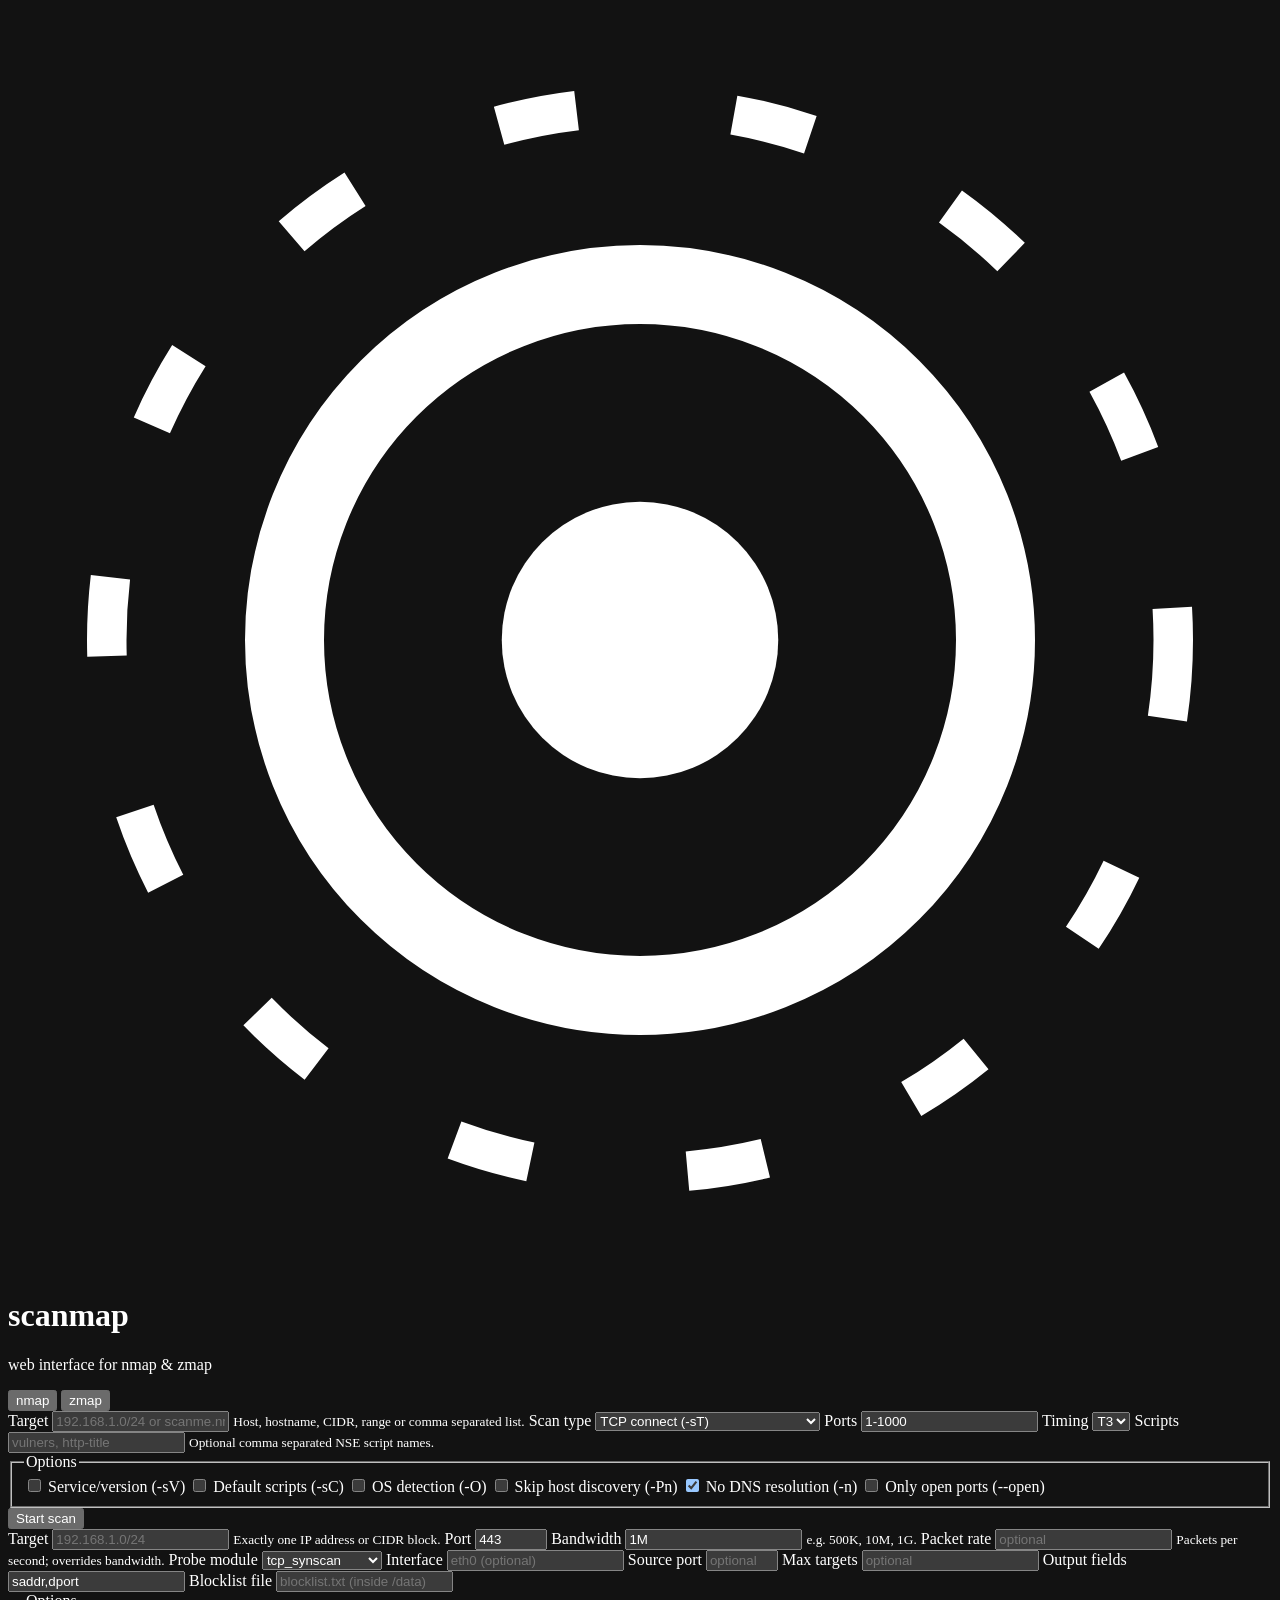
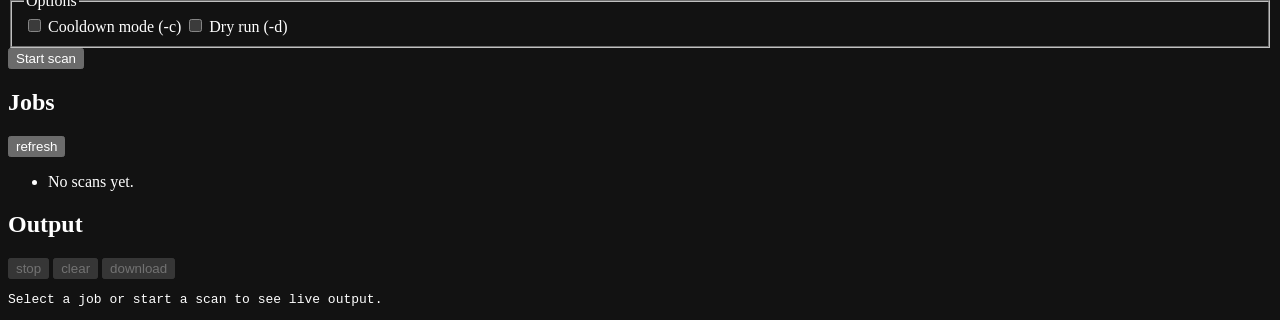
==== app/static/index.html @ cc24b5d7 "feat: scanmap web interface for nmap and zmap Containerised web UI with one form per scanner, live j" ====
<!doctype html>
<html lang="en">
  <head>
    <meta charset="utf-8" />
    <meta name="viewport" content="width=device-width, initial-scale=1" />
    <meta name="color-scheme" content="dark" />
    <title>scanmap — nmap + zmap</title>
    <link rel="stylesheet" href="/static/style.css" />
    <link rel="icon" href="data:image/svg+xml,%3Csvg xmlns='http://www.w3.org/2000/svg' viewBox='0 0 64 64'%3E%3Crect width='64' height='64' rx='14' fill='%230b1220'/%3E%3Ccircle cx='32' cy='32' r='18' fill='none' stroke='%2337d6a8' stroke-width='4'/%3E%3Ccircle cx='32' cy='32' r='7' fill='%2337d6a8'/%3E%3Ccircle cx='32' cy='32' r='27' fill='none' stroke='%2337d6a8' stroke-width='2' stroke-dasharray='4 8'/%3E%3C/svg%3E" />
  </head>
  <body>
    <header class="topbar">
      <div class="brand">
        <svg class="logo" viewBox="0 0 64 64" aria-hidden="true">
          <circle cx="32" cy="32" r="18" fill="none" stroke="currentColor" stroke-width="4" />
          <circle cx="32" cy="32" r="7" fill="currentColor" />
          <circle cx="32" cy="32" r="27" fill="none" stroke="currentColor" stroke-width="2" stroke-dasharray="4 8" />
        </svg>
        <div>
          <h1>scanmap</h1>
          <p>web interface for nmap &amp; zmap</p>
        </div>
      </div>
      <div class="tools" id="tools" aria-live="polite"></div>
    </header>

    <main>
      <section class="panel form-panel">
        <div class="tabs" role="tablist" aria-label="Scanner">
          <button class="tab is-active" data-scanner="nmap" role="tab" aria-selected="true">nmap</button>
          <button class="tab" data-scanner="zmap" role="tab" aria-selected="false">zmap</button>
          <span class="tab-hint" id="tab-hint"></span>
        </div>

        <form id="nmap-form" data-scanner="nmap" autocomplete="off">
          <label class="field full">
            <span>Target</span>
            <input name="target" placeholder="192.168.1.0/24 or scanme.nmap.org" required />
            <small>Host, hostname, CIDR, range or comma separated list.</small>
          </label>

          <label class="field">
            <span>Scan type</span>
            <select name="scan">
              <option value="connect">TCP connect (-sT)</option>
              <option value="syn">TCP SYN (-sS, needs NET_RAW)</option>
              <option value="udp">UDP (-sU)</option>
              <option value="ping">Ping sweep (-sn)</option>
            </select>
          </label>

          <label class="field">
            <span>Ports</span>
            <input name="ports" value="1-1000" placeholder="22,80,443 or 1-1000" />
          </label>

          <label class="field">
            <span>Timing</span>
            <select name="timing">
              <option>T0</option>
              <option>T1</option>
              <option>T2</option>
              <option selected>T3</option>
              <option>T4</option>
              <option>T5</option>
            </select>
          </label>

          <label class="field">
            <span>Scripts</span>
            <input name="scripts" placeholder="vulners, http-title" />
            <small>Optional comma separated NSE script names.</small>
          </label>

          <fieldset class="field full">
            <legend>Options</legend>
            <div class="checks">
              <label><input type="checkbox" name="service_detection" /> Service/version (-sV)</label>
              <label><input type="checkbox" name="default_scripts" /> Default scripts (-sC)</label>
              <label><input type="checkbox" name="os_detection" /> OS detection (-O)</label>
              <label><input type="checkbox" name="no_ping" /> Skip host discovery (-Pn)</label>
              <label><input type="checkbox" name="no_dns" checked /> No DNS resolution (-n)</label>
              <label><input type="checkbox" name="open_only" /> Only open ports (--open)</label>
            </div>
          </fieldset>

          <div class="actions full">
            <button type="submit" class="primary">Start scan</button>
            <code class="preview" id="nmap-preview"></code>
          </div>
        </form>

        <form id="zmap-form" data-scanner="zmap" class="hidden" autocomplete="off">
          <label class="field full">
            <span>Target</span>
            <input name="target" placeholder="192.168.1.0/24" required />
            <small>Exactly one IP address or CIDR block.</small>
          </label>

          <label class="field">
            <span>Port</span>
            <input name="port" type="number" min="1" max="65535" value="443" />
          </label>

          <label class="field">
            <span>Bandwidth</span>
            <input name="bandwidth" value="1M" placeholder="1M" />
            <small>e.g. 500K, 10M, 1G.</small>
          </label>

          <label class="field">
            <span>Packet rate</span>
            <input name="rate" type="number" min="1" placeholder="optional" />
            <small>Packets per second; overrides bandwidth.</small>
          </label>

          <label class="field">
            <span>Probe module</span>
            <select name="probe_module">
              <option value="tcp_synscan">tcp_synscan</option>
              <option value="tcp_ackscan">tcp_ackscan</option>
              <option value="icmp_echoscan">icmp_echoscan</option>
              <option value="icmp_echo_time">icmp_echo_time</option>
            </select>
          </label>

          <label class="field">
            <span>Interface</span>
            <input name="interface" placeholder="eth0 (optional)" />
          </label>

          <label class="field">
            <span>Source port</span>
            <input name="source_port" type="number" min="1" max="65535" placeholder="optional" />
          </label>

          <label class="field">
            <span>Max targets</span>
            <input name="max_targets" type="number" min="1" placeholder="optional" />
          </label>

          <label class="field">
            <span>Output fields</span>
            <input name="output_fields" value="saddr,dport" />
          </label>

          <label class="field">
            <span>Blocklist file</span>
            <input name="blocklist" placeholder="blocklist.txt (inside /data)" />
          </label>

          <fieldset class="field full">
            <legend>Options</legend>
            <div class="checks">
              <label><input type="checkbox" name="cooldown" /> Cooldown mode (-c)</label>
              <label><input type="checkbox" name="dry_run" /> Dry run (-d)</label>
            </div>
          </fieldset>

          <div class="actions full">
            <button type="submit" class="primary">Start scan</button>
            <code class="preview" id="zmap-preview"></code>
          </div>
        </form>
      </section>

      <section class="panel jobs-panel">
        <div class="panel-head">
          <h2>Jobs</h2>
          <button type="button" class="ghost" id="refresh-jobs">refresh</button>
        </div>
        <ul class="job-list" id="job-list">
          <li class="empty">No scans yet.</li>
        </ul>
      </section>

      <section class="panel console-panel">
        <div class="panel-head">
          <h2>Output <span class="job-ref" id="job-ref"></span></h2>
          <div class="console-actions">
            <span class="counter" id="host-counter"></span>
            <button type="button" class="ghost" id="cancel-job" disabled>stop</button>
            <button type="button" class="ghost" id="clear-job" disabled>clear</button>
            <button type="button" class="ghost" id="download-log" disabled>download</button>
          </div>
        </div>
        <pre class="console" id="console" aria-live="polite">Select a job or start a scan to see live output.</pre>
      </section>
    </main>

    <script src="/static/app.js"></script>
  </body>
</html>
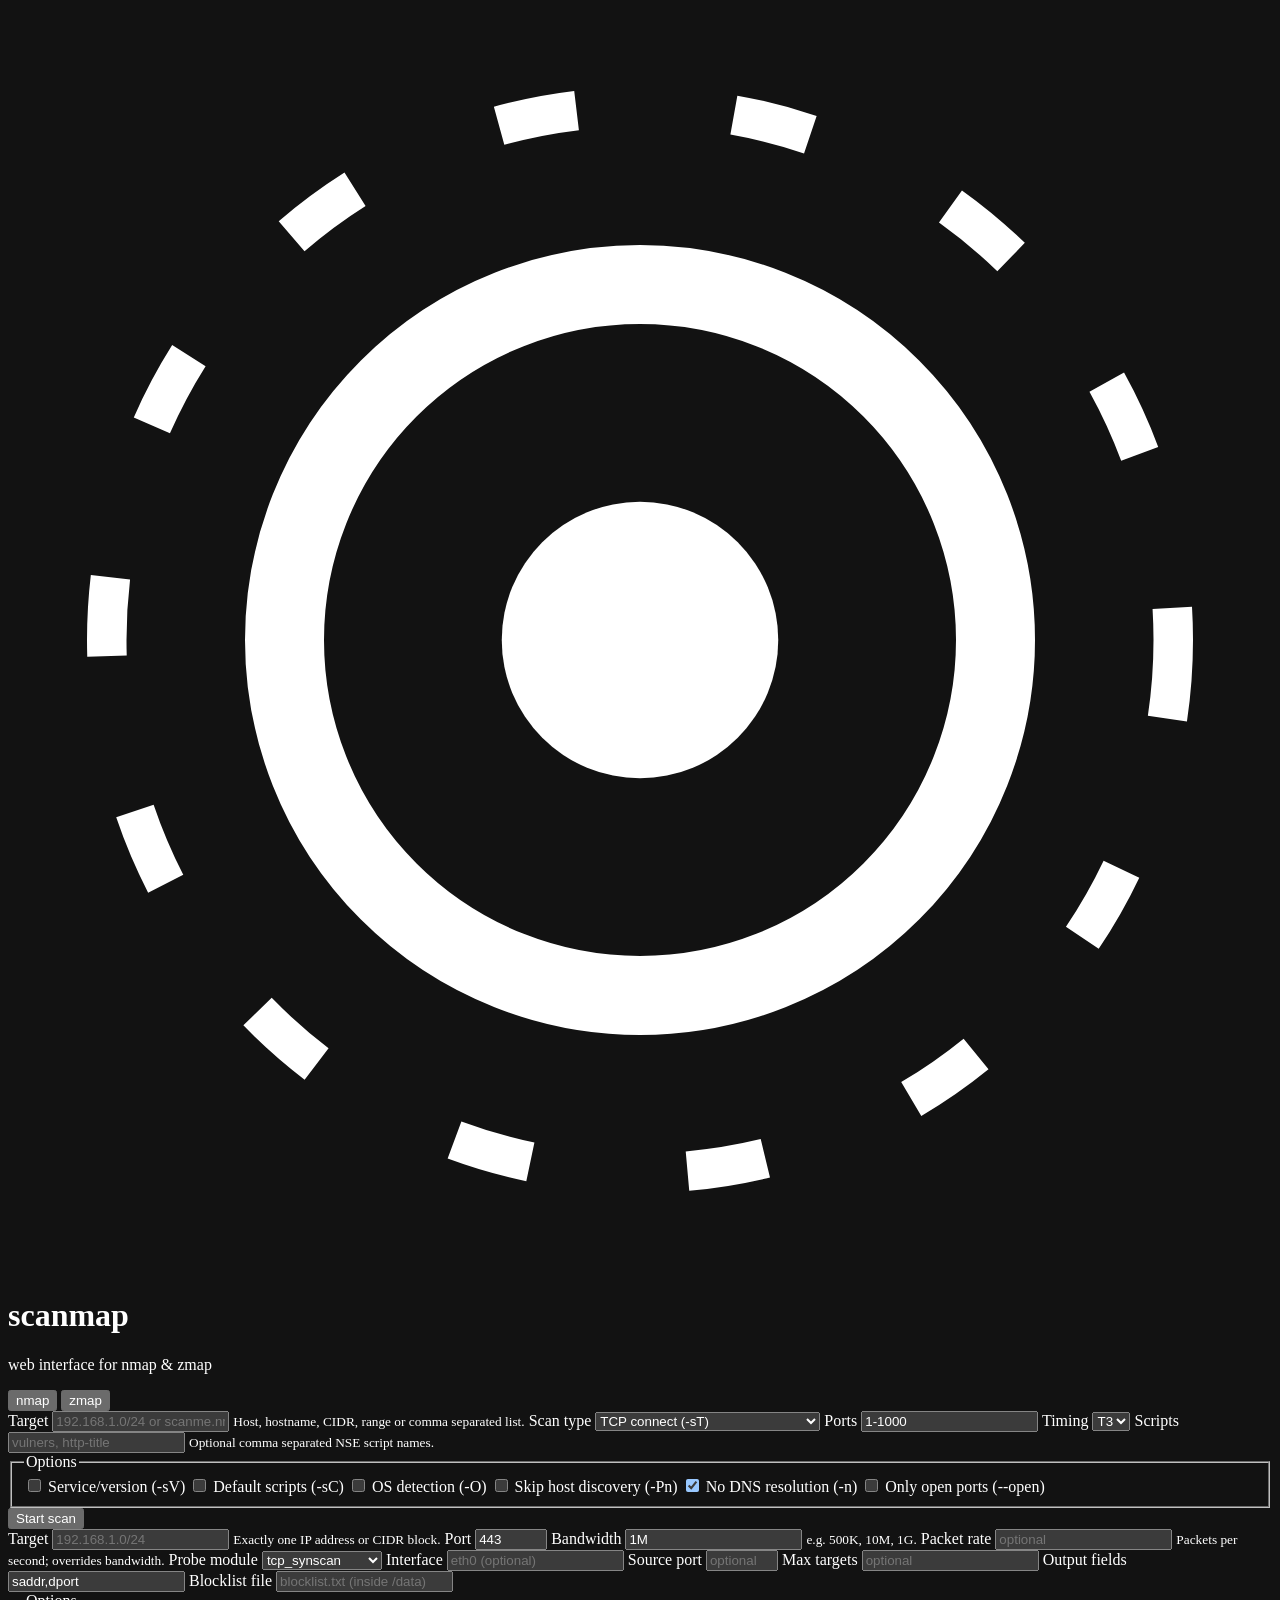
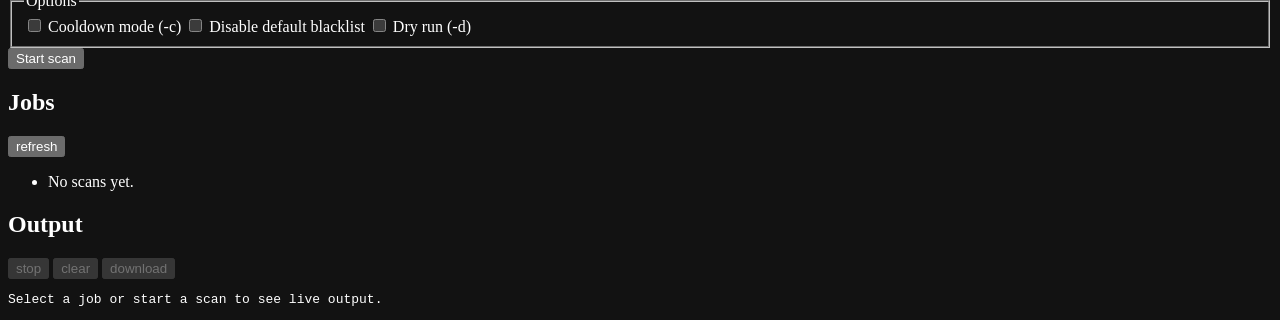
==== commit b6dfd0a6: "feat: option to disable zmap default blacklist" ====
--- a/app/static/index.html
+++ b/app/static/index.html
@@ -153,6 +153,7 @@
             <legend>Options</legend>
             <div class="checks">
               <label><input type="checkbox" name="cooldown" /> Cooldown mode (-c)</label>
+              <label><input type="checkbox" name="disable_default_blacklist" /> Disable default blacklist</label>
               <label><input type="checkbox" name="dry_run" /> Dry run (-d)</label>
             </div>
           </fieldset>
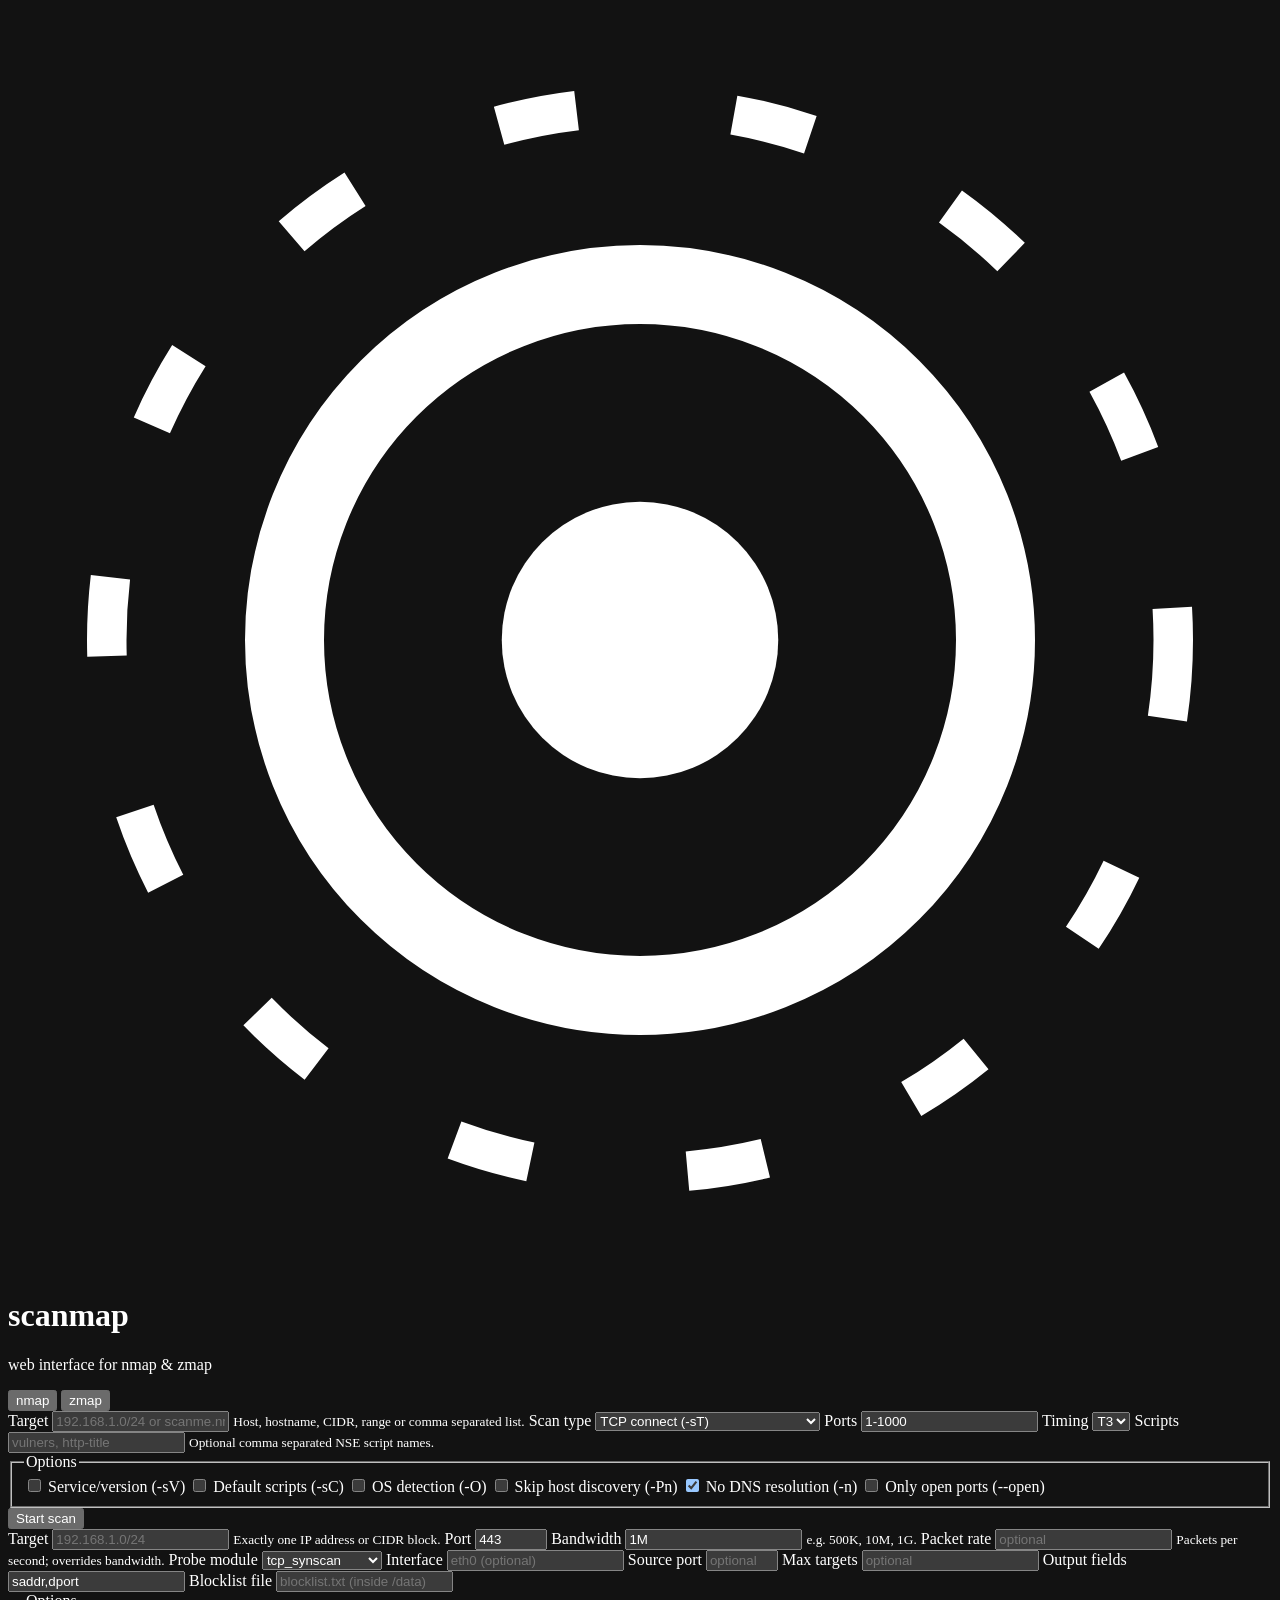
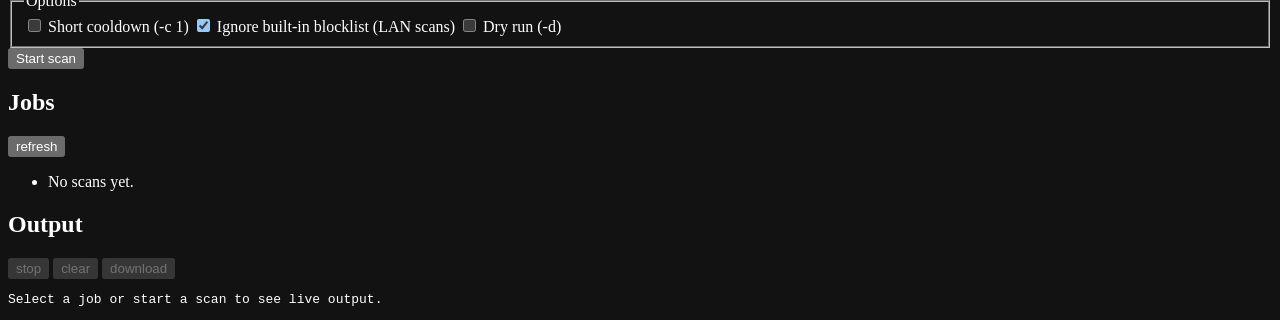
==== commit 66b76b18: "fix(zmap): make results visible and stop the blocklist from swallowing scans - write results to stdo" ====
--- a/app/static/index.html
+++ b/app/static/index.html
@@ -152,8 +152,8 @@
           <fieldset class="field full">
             <legend>Options</legend>
             <div class="checks">
-              <label><input type="checkbox" name="cooldown" /> Cooldown mode (-c)</label>
-              <label><input type="checkbox" name="disable_default_blacklist" /> Disable default blacklist</label>
+              <label><input type="checkbox" name="cooldown" /> Short cooldown (-c 1)</label>
+              <label><input type="checkbox" name="disable_default_blacklist" checked /> Ignore built-in blocklist (LAN scans)</label>
               <label><input type="checkbox" name="dry_run" /> Dry run (-d)</label>
             </div>
           </fieldset>
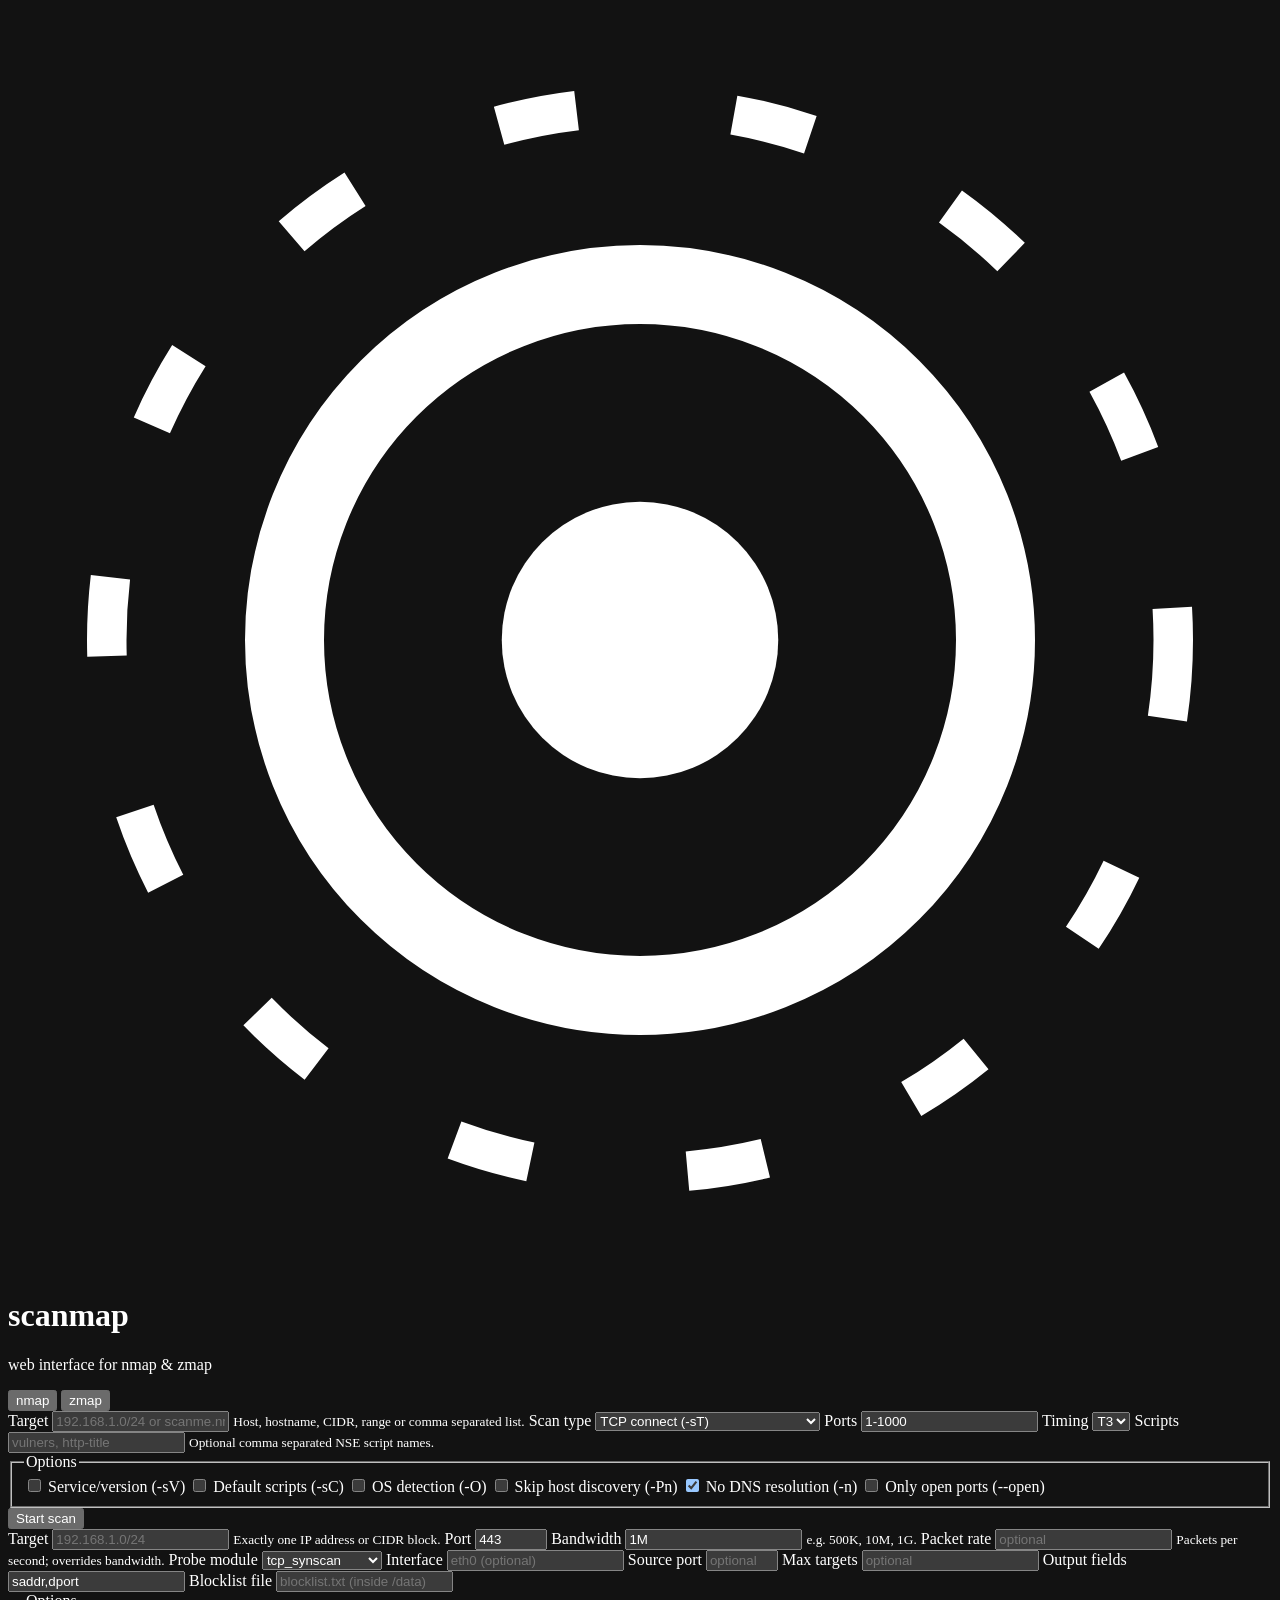
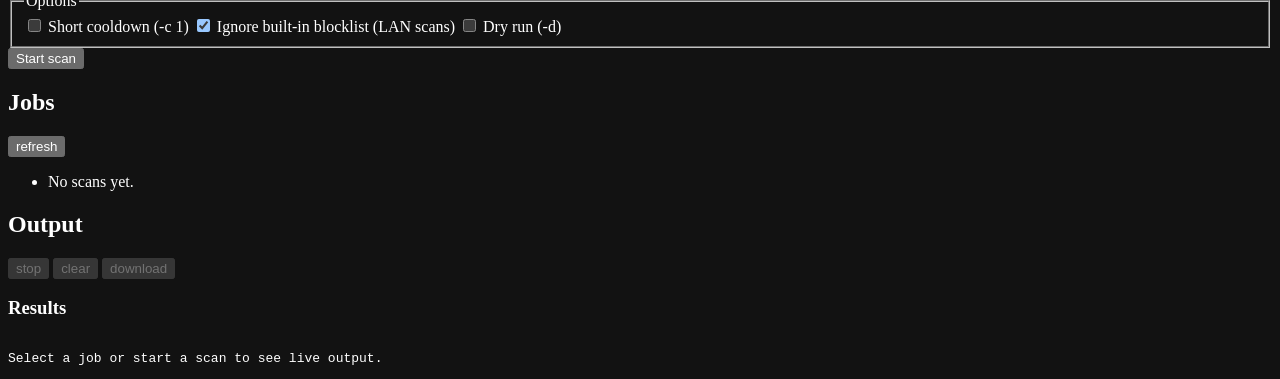
==== commit 88e4095f: "feat(ui): show zmap results in copyable table Co-authored-by: Copilot App <223556219+Copilot@users.n" ====
--- a/app/static/index.html
+++ b/app/static/index.html
@@ -185,6 +185,18 @@
             <button type="button" class="ghost" id="download-log" disabled>download</button>
           </div>
         </div>
+        <div class="results-wrap hidden" id="results-wrap">
+          <div class="results-head">
+            <h3>Results</h3>
+            <span id="copy-status" role="status" aria-live="polite"></span>
+          </div>
+          <div class="results-scroll">
+            <table class="results-table" id="results-table">
+              <thead></thead>
+              <tbody></tbody>
+            </table>
+          </div>
+        </div>
         <pre class="console" id="console" aria-live="polite">Select a job or start a scan to see live output.</pre>
       </section>
     </main>
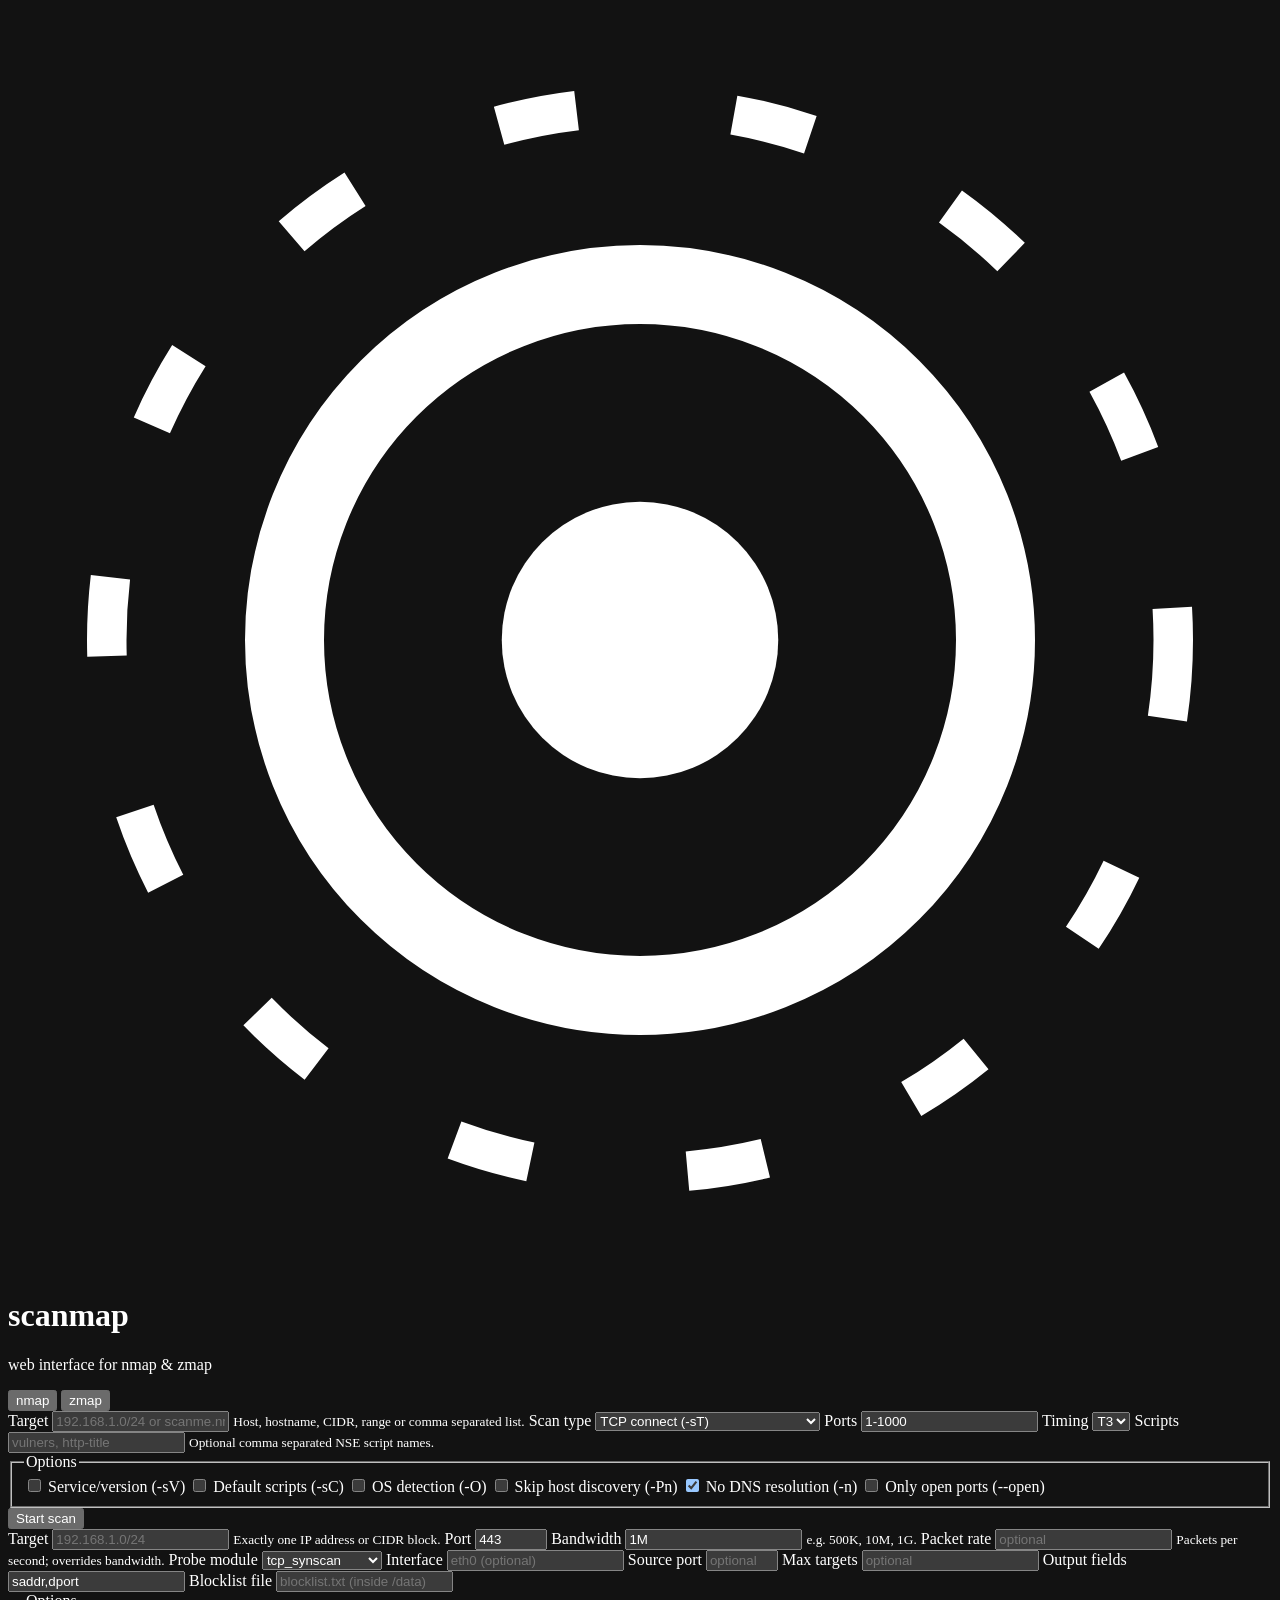
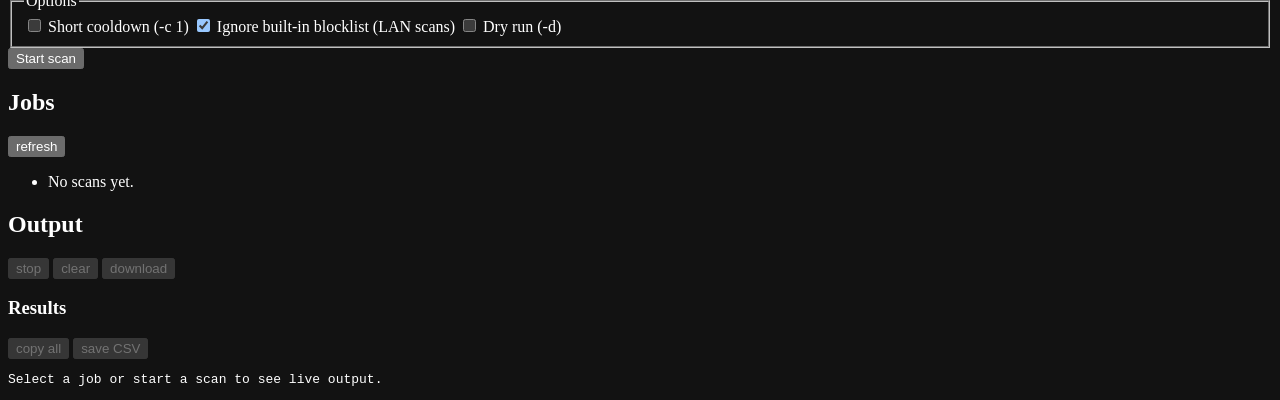
==== commit b2ad9040: "feat(ui): add copy-all and CSV export Co-authored-by: Copilot App <223556219+Copilot@users.noreply.g" ====
--- a/app/static/index.html
+++ b/app/static/index.html
@@ -188,7 +188,11 @@
         <div class="results-wrap hidden" id="results-wrap">
           <div class="results-head">
             <h3>Results</h3>
-            <span id="copy-status" role="status" aria-live="polite"></span>
+            <div class="result-actions">
+              <span id="copy-status" role="status" aria-live="polite"></span>
+              <button type="button" class="ghost" id="copy-all-results" disabled>copy all</button>
+              <button type="button" class="ghost" id="save-results-csv" disabled>save CSV</button>
+            </div>
           </div>
           <div class="results-scroll">
             <table class="results-table" id="results-table">
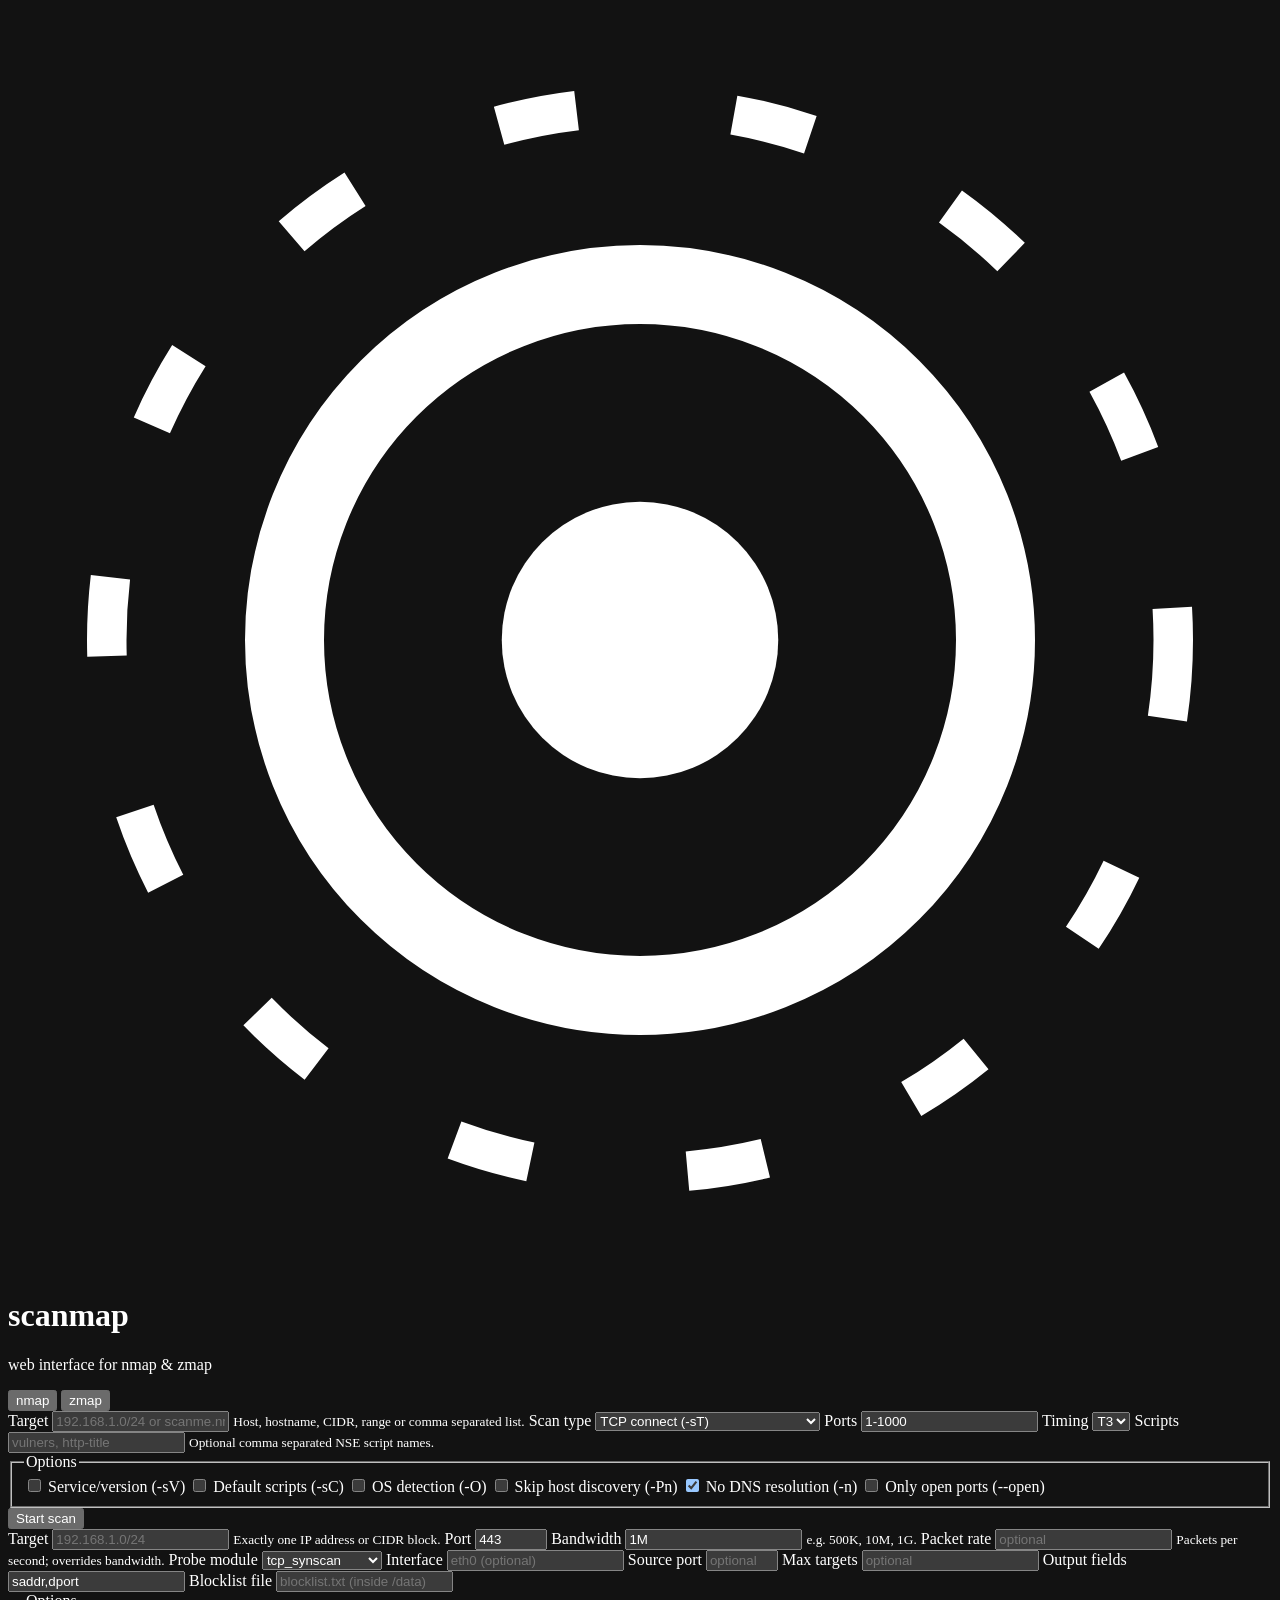
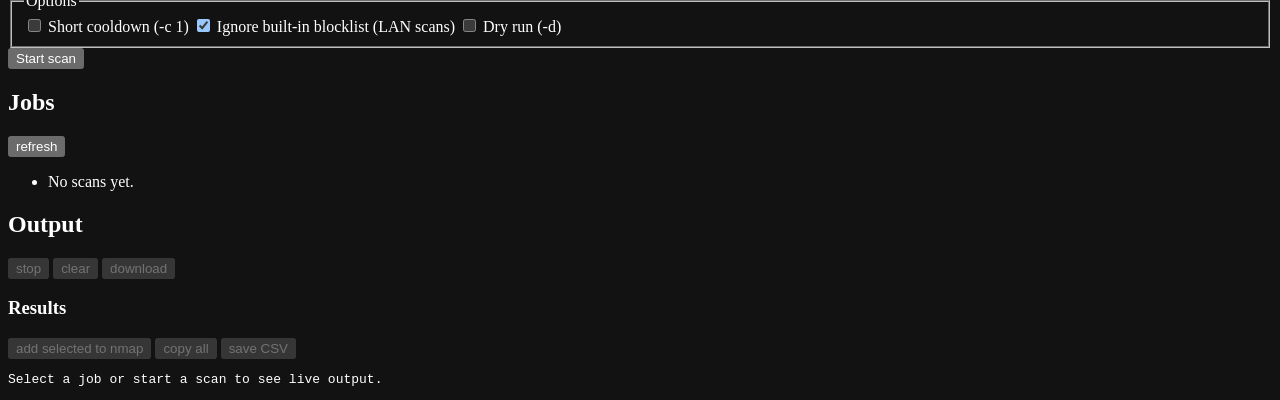
==== commit e78d3970: "feat(ui): add zmap targets to nmap selection Co-authored-by: Copilot App <223556219+Copilot@users.no" ====
--- a/app/static/index.html
+++ b/app/static/index.html
@@ -190,6 +190,7 @@
             <h3>Results</h3>
             <div class="result-actions">
               <span id="copy-status" role="status" aria-live="polite"></span>
+              <button type="button" class="ghost" id="add-selected-to-nmap" disabled>add selected to nmap</button>
               <button type="button" class="ghost" id="copy-all-results" disabled>copy all</button>
               <button type="button" class="ghost" id="save-results-csv" disabled>save CSV</button>
             </div>
